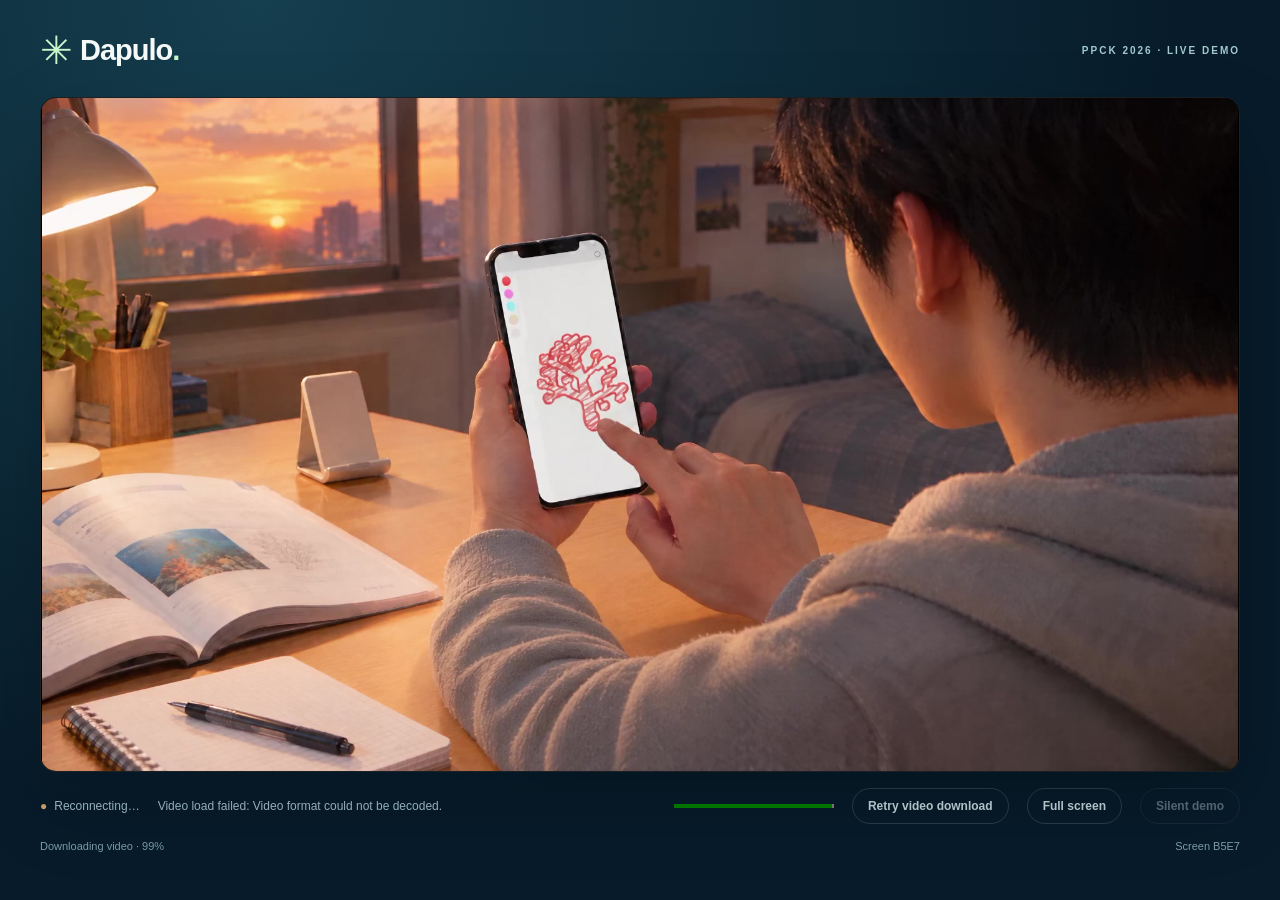
==== index.html @ f704f8f1 "Use a large normal-document browsing view after iPad fullscreen video" ====
<!doctype html>
<html lang="en"><head><meta charset="utf-8"><meta name="viewport" content="width=device-width,initial-scale=1,viewport-fit=cover"><meta name="theme-color" content="#071b2a"><title>Dapulo · Live demo</title><link rel="stylesheet" href="./style.css?v=20261102-ipad7"></head>
<body><main class="audience"><header><a class="brand" href="./" aria-label="Dapulo home"><span class="brand-icon" aria-hidden="true">✳</span>Dapulo<span class="brand-dot">.</span></a><span class="eyebrow">PPCK 2026 · LIVE DEMO</span></header>
<div class="presentation" id="presentation"><button id="leave-expanded" class="leave-expanded" aria-label="Exit large view" hidden>×</button><div class="video-column"><div class="screen" id="screen"><video id="video" poster="./first-frame.jpg" playsinline preload="auto" aria-label="Dapulo product demonstration"></video><button id="replay" class="replay-button" hidden><span aria-hidden="true">↻</span> Watch again</button></div></div>
<aside class="homepage-panel" id="homepage-panel" aria-label="Explore the Dapulo website" hidden><div class="homepage-device"><div class="homepage-toolbar"><span>dapulo.com</span><a href="https://dapulo.com/" target="_blank" rel="noopener noreferrer">Open site ↗</a></div><div class="homepage-scroll"><iframe id="homepage" scrolling="yes" title="Dapulo mobile homepage" referrerpolicy="no-referrer" sandbox="allow-scripts allow-same-origin allow-forms allow-popups allow-popups-to-escape-sandbox" allow="camera 'none'; microphone 'none'; geolocation 'none'"></iframe></div></div><p class="homepage-hint">Scroll to explore Dapulo</p></aside></div>
<footer><span class="connection" id="conn" role="status">Connecting…</span><span id="status" role="status">Loading video…</span><progress id="progress" max="100" value="0" aria-label="Video download"></progress><button class="text-button" id="ready" hidden>Enable playback</button><button class="text-button" id="retry" hidden>Retry video download</button><button class="text-button" id="full">Full screen</button><button class="text-button" id="sound" aria-pressed="false">Sound on</button></footer>
<p class="audience-note"><span id="loading">Loading video…</span><span id="device"></span></p>
<noscript>This live demo requires JavaScript. Please enable it and reload.</noscript></main><script src="./vendor/mqtt.min.js"></script><script type="module" src="./audience.mjs?v=20261102-ipad7"></script></body></html>
---- style.css ----
:root{color-scheme:dark;font-family:Inter,-apple-system,BlinkMacSystemFont,"Segoe UI",sans-serif;background:#071b2a;color:#f5f9f8;font-synthesis:none}*{box-sizing:border-box}body{margin:0;min-height:100svh;background:radial-gradient(ellipse at 20% 0%,#153e4e 0%,#071b2a 65%)}a{color:inherit}button,input{font:inherit}button{border:0;border-radius:50px;background:#c8f5c9;color:#123333;padding:15px 27px;font-weight:650;cursor:pointer;min-height:48px}button:hover{filter:brightness(1.08)}button:disabled{opacity:.4;cursor:wait}button:focus-visible,a:focus-visible,input:focus-visible{outline:3px solid #fff;outline-offset:5px}[hidden]{display:none!important}.audience{width:min(1320px,100%);margin:auto;padding:28px 40px 18px}header{display:flex;align-items:center;justify-content:space-between;gap:20px;margin-bottom:24px}.brand{font-size:29px;font-weight:750;text-decoration:none;letter-spacing:-1px;display:flex;align-items:center;gap:8px}.brand-dot{margin-left:-8px;color:#c8f5c9}.brand-icon{color:#c8f5c9;font-size:39px}.eyebrow{font-size:10px;letter-spacing:2px;font-weight:600;color:#a3c9cb}.screen{margin-inline:auto;position:relative;aspect-ratio:16/9;background:#02090d;overflow:hidden;border-radius:16px;border:1px solid #ffffff18;box-shadow:0 32px 80px #0003}video{display:block;width:100%;height:100%;object-fit:contain;background:#000}h1{font-size:clamp(28px,4.3vw,62px);font-weight:450;letter-spacing:-2px;line-height:1.06;margin:15px 0 20px}progress{height:4px;width:160px;accent-color:#c8f5c9;border:0}.small{font-size:12px;color:#96b7bf;line-height:1.7}footer{display:flex;flex-wrap:wrap;align-items:center;gap:18px;margin-top:16px;font-size:12px;color:#a3c1c9}footer #status{margin-right:auto}.connection:before{content:"●";color:#d1a36d;margin-right:7px}.connection.online:before{color:#c8f5c9}.text-button{background:transparent;border:1px solid #ffffff25;color:#c3d6dc;padding:7px 15px;min-height:36px;font-size:12px}.audience-note{font-size:11px;color:#7d9fa8;margin-top:14px;line-height:1.5}#device{float:right}.secondary{background:#ffffff10;color:#dcebea;border:1px solid #ffffff20}.screen:fullscreen{border:0;border-radius:0;width:100vw;height:100vh;aspect-ratio:auto}.screen:-webkit-full-screen{width:100vw;height:100vh}.admin{width:min(1080px,100%);margin:auto;padding:32px 24px}.admin h1{font-size:32px;letter-spacing:-1px}.admin h2{font-size:19px;font-weight:550;margin:0 0 16px}.panel{background:#102b39;border:1px solid #ffffff14;border-radius:20px;padding:26px;margin-top:20px}.section-head{display:flex;align-items:center;justify-content:space-between;gap:16px}.muted{color:#a8c2c9;font-size:14px;line-height:1.7}.file-label{display:flex;flex-wrap:wrap;align-items:center;gap:20px;font-size:14px}.file-label input{max-width:100%;padding:10px;background:#ffffff08;border-radius:10px}.metrics{display:grid;grid-template-columns:repeat(3,1fr);gap:20px}.metrics strong{font-size:42px;font-weight:450;display:block;color:#c8f5c9}.metrics span{font-size:13px;color:#a8c2c9}.controls{display:flex;flex-wrap:wrap;gap:10px;margin-top:22px}.controls #play{min-width:220px}.table-scroll{overflow:auto}table{border-collapse:collapse;width:100%;white-space:nowrap;font-size:12px;text-align:left}th,td{padding:14px 14px 14px 0;border-bottom:1px solid #ffffff12}th{color:#90b2bc;font-weight:500}td{color:#d4e6e8}.share{display:flex;justify-content:space-between;align-items:center;gap:24px}.share img{background:white;border-radius:8px}.share a{font-size:13px;overflow-wrap:anywhere;color:#c8f5c9}#sent,#key-status{font-size:13px;line-height:1.6}noscript{display:block;color:#ffc4a6}
@media(max-width:700px){.audience{padding:18px 16px}.brand{font-size:24px}header{margin-bottom:16px}.eyebrow{font-size:8px;letter-spacing:1.4px}.screen{aspect-ratio:auto;height:min(70svh,600px);min-height:330px}h1{font-size:36px}footer{gap:10px}.audience-note{font-size:10px}.admin{padding:20px 14px}.panel{padding:20px}.share{align-items:flex-start}.share img{width:100px;height:100px}.metrics{gap:10px}.metrics strong{font-size:34px}.controls button{flex-grow:1}.admin h1{font-size:27px}}
@media(orientation:landscape) and (max-height:700px){.audience{padding:12px 24px}.audience header{margin-bottom:10px}.screen{height:calc(100svh - 124px);min-height:0;aspect-ratio:16/9}.audience-note{margin:7px 0}footer{margin-top:8px}}

.replay-button{position:absolute;left:50%;top:50%;transform:translate(-50%,-50%);display:flex;align-items:center;gap:10px;background:#071b2ae6;color:#fff;border:1px solid #ffffff70;box-shadow:0 8px 30px #0005;backdrop-filter:blur(8px);font-size:17px;padding:16px 28px;white-space:nowrap}.replay-button span{font-size:25px;line-height:1}

.presentation{display:grid;grid-template-columns:minmax(0,1fr) 0px;align-items:center;gap:0;min-width:0}
.video-column{min-width:0}.homepage-panel{min-width:0;overflow:hidden;opacity:0;transition:opacity .3s ease;touch-action:pan-y;color:#b8d1d6}
.presentation.home-open{grid-template-columns:minmax(0,1fr) clamp(300px,34vw,390px);gap:24px}.home-open .homepage-panel{opacity:1;transform:none}
.home-open .screen{width:100%;height:auto;min-height:0;aspect-ratio:16/9}.homepage-device{border:1px solid #ffffff30;border-radius:24px;overflow:hidden;background:white;height:min(72svh,680px);box-shadow:0 24px 64px #0005;display:flex;flex-direction:column;color-scheme:light}.homepage-toolbar{height:42px;flex-shrink:0;display:flex;justify-content:space-between;align-items:center;padding:0 15px;background:#f4f7f5;color:#31514e;font-size:11px;border-bottom:1px solid #dfe8e2}.homepage-toolbar a{text-decoration:none;font-weight:600}.homepage-scroll{flex:1;min-height:0;overflow:auto;overscroll-behavior:contain;-webkit-overflow-scrolling:touch;touch-action:pan-y}#homepage{width:100%;height:100%;min-height:0;border:0;display:block;background:#fff;touch-action:pan-y}.homepage-hint{font-size:11px;text-align:center;color:#a3c1c9;margin:10px 0 0}
.presentation:fullscreen,.presentation:-webkit-full-screen{width:100vw;height:100vh;max-width:none;padding:24px;background:#071b2a}.presentation:fullscreen .video-column,.presentation:-webkit-full-screen .video-column{height:100%;display:flex;align-items:center}.presentation:fullscreen .screen,.presentation:-webkit-full-screen .screen{width:100%;height:100%;aspect-ratio:auto}.presentation:fullscreen .homepage-device,.presentation:-webkit-full-screen .homepage-device{height:calc(100vh - 72px)}
@media(max-width:700px) and (orientation:portrait){.presentation.home-open{grid-template-columns:minmax(0,1fr);gap:20px}.home-open .homepage-panel{width:min(100%,390px);justify-self:center}.home-open .homepage-device{height:min(76svh,700px)}.presentation:fullscreen.home-open{overflow-y:auto;display:block}.presentation:fullscreen.home-open .video-column{height:auto;margin-bottom:20px}.presentation:fullscreen.home-open .screen{height:auto;aspect-ratio:16/9}}
@media(orientation:landscape) and (max-height:550px){.presentation.home-open{grid-template-columns:minmax(0,1fr) 300px;gap:16px}.home-open .homepage-device{height:calc(100svh - 142px);min-height:200px}.homepage-toolbar{height:32px}.homepage-hint{margin-top:6px;font-size:10px}.presentation:fullscreen .homepage-device{height:calc(100vh - 68px)}}
@media(prefers-reduced-motion:reduce){.presentation,.homepage-panel{transition:none}}

.presentation.is-expanded{position:fixed;inset:0;z-index:1000;width:100vw;height:100vh;height:100dvh;max-width:none;padding:52px 20px 20px;background:#071b2a;box-sizing:border-box}.presentation.is-expanded .video-column{height:100%;display:flex;align-items:center}.presentation.is-expanded .screen{width:100%;height:100%;aspect-ratio:auto}.presentation.is-expanded .homepage-device{height:calc(100vh - 100px);height:calc(100dvh - 100px)}.leave-expanded{position:absolute;top:6px;right:12px;min-height:40px;width:40px;height:40px;padding:0;display:grid;place-items:center;background:#ffffff18;color:#fff;border:1px solid #ffffff40;font-size:28px;line-height:1}
@media(max-width:700px) and (orientation:portrait){.presentation.is-expanded.home-open{overflow-y:auto;display:block}.presentation.is-expanded.home-open .video-column{height:auto;margin-bottom:20px}.presentation.is-expanded.home-open .screen{height:auto;aspect-ratio:16/9}.presentation.is-expanded.home-open .homepage-panel{width:100%}}
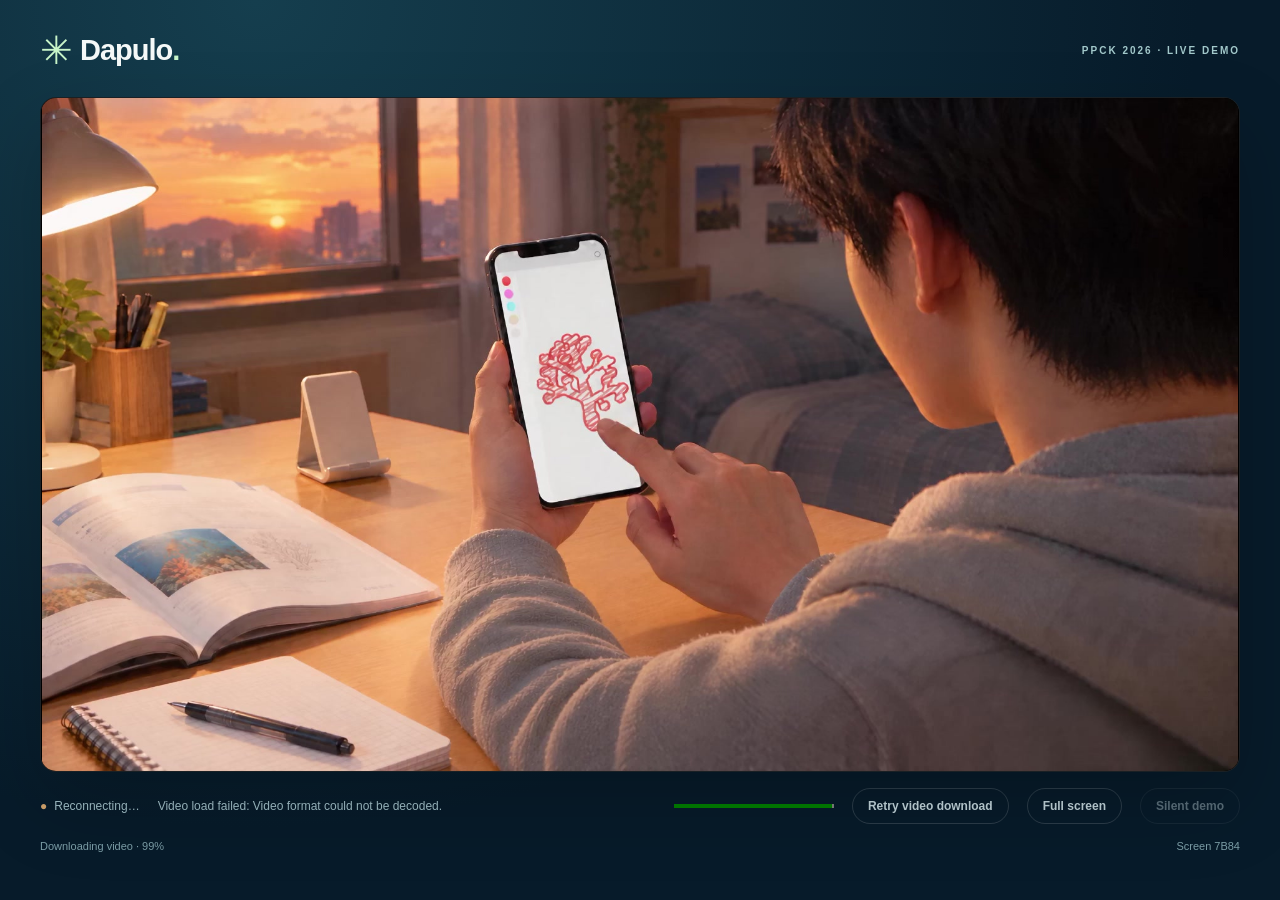
==== commit 947dcba0: "Allow actual Dapulo app in the presentation panel with preserved script security" ====
--- a/index.html
+++ b/index.html
@@ -1,8 +1,8 @@
 <!doctype html>
-<html lang="en"><head><meta charset="utf-8"><meta name="viewport" content="width=device-width,initial-scale=1,viewport-fit=cover"><meta name="theme-color" content="#071b2a"><title>Dapulo · Live demo</title><link rel="stylesheet" href="./style.css?v=20261102-ipad7"></head>
+<html lang="en"><head><meta charset="utf-8"><meta name="viewport" content="width=device-width,initial-scale=1,viewport-fit=cover"><meta name="theme-color" content="#071b2a"><title>Dapulo · Live demo</title><link rel="stylesheet" href="./style.css?v=20261102-app8"></head>
 <body><main class="audience"><header><a class="brand" href="./" aria-label="Dapulo home"><span class="brand-icon" aria-hidden="true">✳</span>Dapulo<span class="brand-dot">.</span></a><span class="eyebrow">PPCK 2026 · LIVE DEMO</span></header>
 <div class="presentation" id="presentation"><button id="leave-expanded" class="leave-expanded" aria-label="Exit large view" hidden>×</button><div class="video-column"><div class="screen" id="screen"><video id="video" poster="./first-frame.jpg" playsinline preload="auto" aria-label="Dapulo product demonstration"></video><button id="replay" class="replay-button" hidden><span aria-hidden="true">↻</span> Watch again</button></div></div>
-<aside class="homepage-panel" id="homepage-panel" aria-label="Explore the Dapulo website" hidden><div class="homepage-device"><div class="homepage-toolbar"><span>dapulo.com</span><a href="https://dapulo.com/" target="_blank" rel="noopener noreferrer">Open site ↗</a></div><div class="homepage-scroll"><iframe id="homepage" scrolling="yes" title="Dapulo mobile homepage" referrerpolicy="no-referrer" sandbox="allow-scripts allow-same-origin allow-forms allow-popups allow-popups-to-escape-sandbox" allow="camera 'none'; microphone 'none'; geolocation 'none'"></iframe></div></div><p class="homepage-hint">Scroll to explore Dapulo</p></aside></div>
+<aside class="homepage-panel" id="homepage-panel" aria-label="Explore the Dapulo website" hidden><div class="homepage-device"><div class="homepage-toolbar"><span>dapulo.com</span><a href="https://dapulo.com/" target="_blank" rel="noopener noreferrer">Open site ↗</a></div><div class="homepage-scroll"><iframe id="homepage" scrolling="yes" title="Dapulo mobile homepage" referrerpolicy="no-referrer" sandbox="allow-scripts allow-same-origin allow-forms allow-popups allow-popups-to-escape-sandbox allow-modals allow-downloads allow-storage-access-by-user-activation" allow="camera https://dapulo.com; microphone https://dapulo.com; geolocation 'none'"></iframe></div></div><p class="homepage-hint">Scroll to explore Dapulo</p></aside></div>
 <footer><span class="connection" id="conn" role="status">Connecting…</span><span id="status" role="status">Loading video…</span><progress id="progress" max="100" value="0" aria-label="Video download"></progress><button class="text-button" id="ready" hidden>Enable playback</button><button class="text-button" id="retry" hidden>Retry video download</button><button class="text-button" id="full">Full screen</button><button class="text-button" id="sound" aria-pressed="false">Sound on</button></footer>
 <p class="audience-note"><span id="loading">Loading video…</span><span id="device"></span></p>
-<noscript>This live demo requires JavaScript. Please enable it and reload.</noscript></main><script src="./vendor/mqtt.min.js"></script><script type="module" src="./audience.mjs?v=20261102-ipad7"></script></body></html>
+<noscript>This live demo requires JavaScript. Please enable it and reload.</noscript></main><script src="./vendor/mqtt.min.js"></script><script type="module" src="./audience.mjs?v=20261102-app8"></script></body></html>
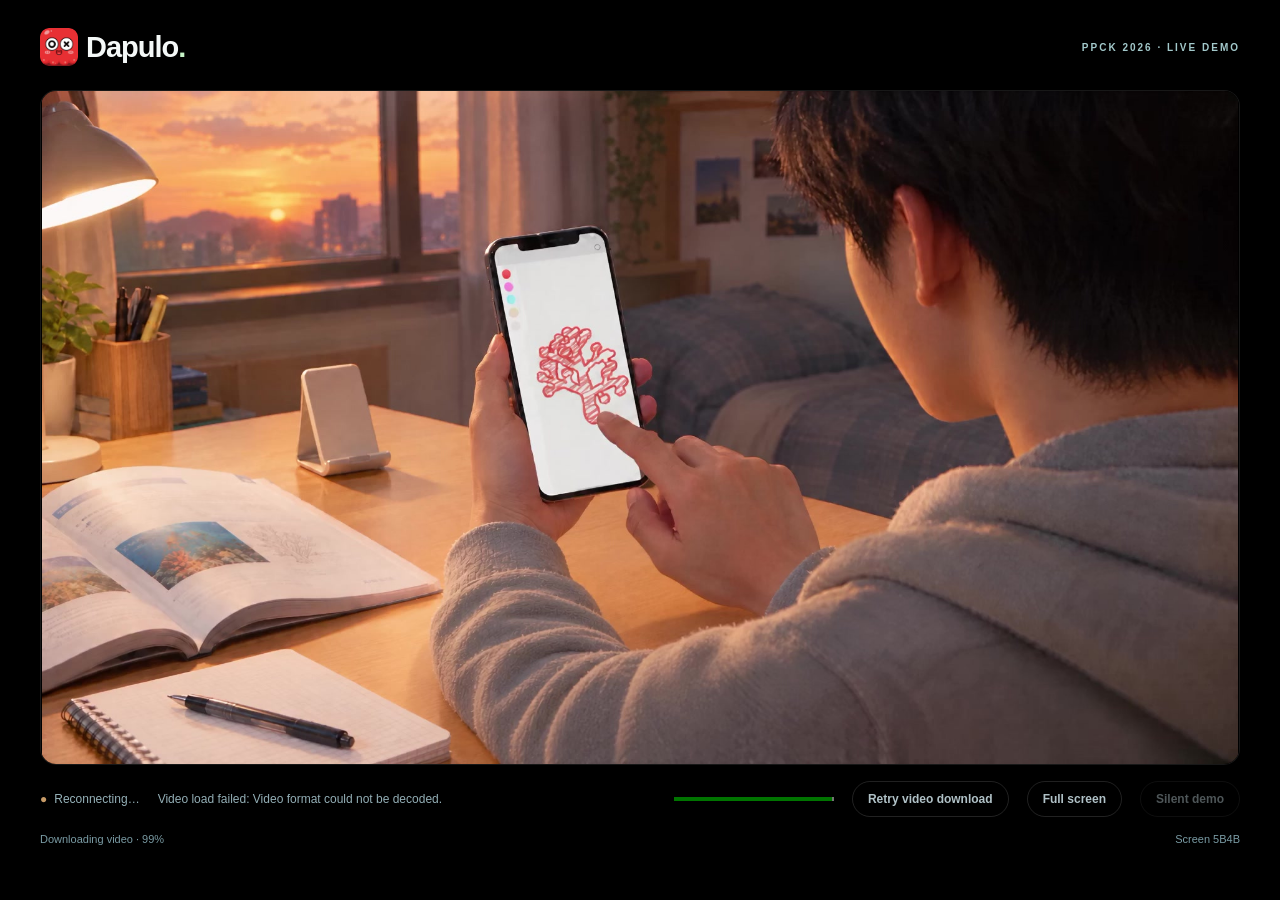
==== commit 924d3d61: "Enable English homepage browsing and present edge-to-edge video on black" ====
--- a/index.html
+++ b/index.html
@@ -1,8 +1,8 @@
 <!doctype html>
-<html lang="en"><head><meta charset="utf-8"><meta name="viewport" content="width=device-width,initial-scale=1,viewport-fit=cover"><meta name="theme-color" content="#071b2a"><title>Dapulo · Live demo</title><link rel="stylesheet" href="./style.css?v=20261102-app8"></head>
-<body><main class="audience"><header><a class="brand" href="./" aria-label="Dapulo home"><span class="brand-icon" aria-hidden="true">✳</span>Dapulo<span class="brand-dot">.</span></a><span class="eyebrow">PPCK 2026 · LIVE DEMO</span></header>
+<html lang="en"><head><meta charset="utf-8"><meta name="viewport" content="width=device-width,initial-scale=1,viewport-fit=cover"><meta name="theme-color" content="#000000"><title>Dapulo · Live demo</title><link rel="stylesheet" href="./style.css?v=20261102-present9"></head>
+<body class="audience-page"><main class="audience"><header><a class="brand" href="./" aria-label="Dapulo home"><img class="brand-icon" src="./app-icon.png" width="38" height="38" alt="" aria-hidden="true">Dapulo<span class="brand-dot">.</span></a><span class="eyebrow">PPCK 2026 · LIVE DEMO</span></header>
 <div class="presentation" id="presentation"><button id="leave-expanded" class="leave-expanded" aria-label="Exit large view" hidden>×</button><div class="video-column"><div class="screen" id="screen"><video id="video" poster="./first-frame.jpg" playsinline preload="auto" aria-label="Dapulo product demonstration"></video><button id="replay" class="replay-button" hidden><span aria-hidden="true">↻</span> Watch again</button></div></div>
 <aside class="homepage-panel" id="homepage-panel" aria-label="Explore the Dapulo website" hidden><div class="homepage-device"><div class="homepage-toolbar"><span>dapulo.com</span><a href="https://dapulo.com/" target="_blank" rel="noopener noreferrer">Open site ↗</a></div><div class="homepage-scroll"><iframe id="homepage" scrolling="yes" title="Dapulo mobile homepage" referrerpolicy="no-referrer" sandbox="allow-scripts allow-same-origin allow-forms allow-popups allow-popups-to-escape-sandbox allow-modals allow-downloads allow-storage-access-by-user-activation" allow="camera https://dapulo.com; microphone https://dapulo.com; geolocation 'none'"></iframe></div></div><p class="homepage-hint">Scroll to explore Dapulo</p></aside></div>
 <footer><span class="connection" id="conn" role="status">Connecting…</span><span id="status" role="status">Loading video…</span><progress id="progress" max="100" value="0" aria-label="Video download"></progress><button class="text-button" id="ready" hidden>Enable playback</button><button class="text-button" id="retry" hidden>Retry video download</button><button class="text-button" id="full">Full screen</button><button class="text-button" id="sound" aria-pressed="false">Sound on</button></footer>
 <p class="audience-note"><span id="loading">Loading video…</span><span id="device"></span></p>
-<noscript>This live demo requires JavaScript. Please enable it and reload.</noscript></main><script src="./vendor/mqtt.min.js"></script><script type="module" src="./audience.mjs?v=20261102-app8"></script></body></html>
+<noscript>This live demo requires JavaScript. Please enable it and reload.</noscript></main><script src="./vendor/mqtt.min.js"></script><script type="module" src="./audience.mjs?v=20261102-present9"></script></body></html>
--- a/style.css
+++ b/style.css
@@ -1,17 +1,19 @@
-:root{color-scheme:dark;font-family:Inter,-apple-system,BlinkMacSystemFont,"Segoe UI",sans-serif;background:#071b2a;color:#f5f9f8;font-synthesis:none}*{box-sizing:border-box}body{margin:0;min-height:100svh;background:radial-gradient(ellipse at 20% 0%,#153e4e 0%,#071b2a 65%)}a{color:inherit}button,input{font:inherit}button{border:0;border-radius:50px;background:#c8f5c9;color:#123333;padding:15px 27px;font-weight:650;cursor:pointer;min-height:48px}button:hover{filter:brightness(1.08)}button:disabled{opacity:.4;cursor:wait}button:focus-visible,a:focus-visible,input:focus-visible{outline:3px solid #fff;outline-offset:5px}[hidden]{display:none!important}.audience{width:min(1320px,100%);margin:auto;padding:28px 40px 18px}header{display:flex;align-items:center;justify-content:space-between;gap:20px;margin-bottom:24px}.brand{font-size:29px;font-weight:750;text-decoration:none;letter-spacing:-1px;display:flex;align-items:center;gap:8px}.brand-dot{margin-left:-8px;color:#c8f5c9}.brand-icon{color:#c8f5c9;font-size:39px}.eyebrow{font-size:10px;letter-spacing:2px;font-weight:600;color:#a3c9cb}.screen{margin-inline:auto;position:relative;aspect-ratio:16/9;background:#02090d;overflow:hidden;border-radius:16px;border:1px solid #ffffff18;box-shadow:0 32px 80px #0003}video{display:block;width:100%;height:100%;object-fit:contain;background:#000}h1{font-size:clamp(28px,4.3vw,62px);font-weight:450;letter-spacing:-2px;line-height:1.06;margin:15px 0 20px}progress{height:4px;width:160px;accent-color:#c8f5c9;border:0}.small{font-size:12px;color:#96b7bf;line-height:1.7}footer{display:flex;flex-wrap:wrap;align-items:center;gap:18px;margin-top:16px;font-size:12px;color:#a3c1c9}footer #status{margin-right:auto}.connection:before{content:"●";color:#d1a36d;margin-right:7px}.connection.online:before{color:#c8f5c9}.text-button{background:transparent;border:1px solid #ffffff25;color:#c3d6dc;padding:7px 15px;min-height:36px;font-size:12px}.audience-note{font-size:11px;color:#7d9fa8;margin-top:14px;line-height:1.5}#device{float:right}.secondary{background:#ffffff10;color:#dcebea;border:1px solid #ffffff20}.screen:fullscreen{border:0;border-radius:0;width:100vw;height:100vh;aspect-ratio:auto}.screen:-webkit-full-screen{width:100vw;height:100vh}.admin{width:min(1080px,100%);margin:auto;padding:32px 24px}.admin h1{font-size:32px;letter-spacing:-1px}.admin h2{font-size:19px;font-weight:550;margin:0 0 16px}.panel{background:#102b39;border:1px solid #ffffff14;border-radius:20px;padding:26px;margin-top:20px}.section-head{display:flex;align-items:center;justify-content:space-between;gap:16px}.muted{color:#a8c2c9;font-size:14px;line-height:1.7}.file-label{display:flex;flex-wrap:wrap;align-items:center;gap:20px;font-size:14px}.file-label input{max-width:100%;padding:10px;background:#ffffff08;border-radius:10px}.metrics{display:grid;grid-template-columns:repeat(3,1fr);gap:20px}.metrics strong{font-size:42px;font-weight:450;display:block;color:#c8f5c9}.metrics span{font-size:13px;color:#a8c2c9}.controls{display:flex;flex-wrap:wrap;gap:10px;margin-top:22px}.controls #play{min-width:220px}.table-scroll{overflow:auto}table{border-collapse:collapse;width:100%;white-space:nowrap;font-size:12px;text-align:left}th,td{padding:14px 14px 14px 0;border-bottom:1px solid #ffffff12}th{color:#90b2bc;font-weight:500}td{color:#d4e6e8}.share{display:flex;justify-content:space-between;align-items:center;gap:24px}.share img{background:white;border-radius:8px}.share a{font-size:13px;overflow-wrap:anywhere;color:#c8f5c9}#sent,#key-status{font-size:13px;line-height:1.6}noscript{display:block;color:#ffc4a6}
+:root{color-scheme:dark;font-family:Inter,-apple-system,BlinkMacSystemFont,"Segoe UI",sans-serif;background:#000;color:#f5f9f8;font-synthesis:none}*{box-sizing:border-box}body{margin:0;min-height:100svh;background:radial-gradient(ellipse at 20% 0%,#153e4e 0%,#071b2a 65%)}body.audience-page{background:#000}a{color:inherit}button,input{font:inherit}button{border:0;border-radius:50px;background:#c8f5c9;color:#123333;padding:15px 27px;font-weight:650;cursor:pointer;min-height:48px}button:hover{filter:brightness(1.08)}button:disabled{opacity:.4;cursor:wait}button:focus-visible,a:focus-visible,input:focus-visible{outline:3px solid #fff;outline-offset:5px}[hidden]{display:none!important}.audience{width:min(1320px,100%);margin:auto;padding:28px 40px 18px}header{display:flex;align-items:center;justify-content:space-between;gap:20px;margin-bottom:24px}.brand{font-size:29px;font-weight:750;text-decoration:none;letter-spacing:-1px;display:flex;align-items:center;gap:8px}.brand-dot{margin-left:-8px;color:#c8f5c9}.brand-icon{display:block;width:38px;height:38px;flex:none;object-fit:contain;border-radius:9px}.eyebrow{font-size:10px;letter-spacing:2px;font-weight:600;color:#a3c9cb}.screen{margin-inline:auto;position:relative;aspect-ratio:16/9;background:#000;overflow:hidden;border-radius:16px;border:1px solid #ffffff18;box-shadow:0 32px 80px #0003}video{display:block;width:100%;height:100%;object-fit:contain;background:#000}h1{font-size:clamp(28px,4.3vw,62px);font-weight:450;letter-spacing:-2px;line-height:1.06;margin:15px 0 20px}progress{height:4px;width:160px;accent-color:#c8f5c9;border:0}.small{font-size:12px;color:#96b7bf;line-height:1.7}footer{display:flex;flex-wrap:wrap;align-items:center;gap:18px;margin-top:16px;font-size:12px;color:#a3c1c9}footer #status{margin-right:auto}.connection:before{content:"●";color:#d1a36d;margin-right:7px}.connection.online:before{color:#c8f5c9}.text-button{background:transparent;border:1px solid #ffffff25;color:#c3d6dc;padding:7px 15px;min-height:36px;font-size:12px}.audience-note{font-size:11px;color:#7d9fa8;margin-top:14px;line-height:1.5}#device{float:right}.secondary{background:#ffffff10;color:#dcebea;border:1px solid #ffffff20}.screen:fullscreen{border:0;border-radius:0;width:100vw;height:100vh;aspect-ratio:auto}.screen:-webkit-full-screen{width:100vw;height:100vh}.admin{width:min(1080px,100%);margin:auto;padding:32px 24px}.admin h1{font-size:32px;letter-spacing:-1px}.admin h2{font-size:19px;font-weight:550;margin:0 0 16px}.panel{background:#102b39;border:1px solid #ffffff14;border-radius:20px;padding:26px;margin-top:20px}.section-head{display:flex;align-items:center;justify-content:space-between;gap:16px}.muted{color:#a8c2c9;font-size:14px;line-height:1.7}.file-label{display:flex;flex-wrap:wrap;align-items:center;gap:20px;font-size:14px}.file-label input{max-width:100%;padding:10px;background:#ffffff08;border-radius:10px}.metrics{display:grid;grid-template-columns:repeat(3,1fr);gap:20px}.metrics strong{font-size:42px;font-weight:450;display:block;color:#c8f5c9}.metrics span{font-size:13px;color:#a8c2c9}.controls{display:flex;flex-wrap:wrap;gap:10px;margin-top:22px}.controls #play{min-width:220px}.table-scroll{overflow:auto}table{border-collapse:collapse;width:100%;white-space:nowrap;font-size:12px;text-align:left}th,td{padding:14px 14px 14px 0;border-bottom:1px solid #ffffff12}th{color:#90b2bc;font-weight:500}td{color:#d4e6e8}.share{display:flex;justify-content:space-between;align-items:center;gap:24px}.share img{background:white;border-radius:8px}.share a{font-size:13px;overflow-wrap:anywhere;color:#c8f5c9}#sent,#key-status{font-size:13px;line-height:1.6}noscript{display:block;color:#ffc4a6}
 @media(max-width:700px){.audience{padding:18px 16px}.brand{font-size:24px}header{margin-bottom:16px}.eyebrow{font-size:8px;letter-spacing:1.4px}.screen{aspect-ratio:auto;height:min(70svh,600px);min-height:330px}h1{font-size:36px}footer{gap:10px}.audience-note{font-size:10px}.admin{padding:20px 14px}.panel{padding:20px}.share{align-items:flex-start}.share img{width:100px;height:100px}.metrics{gap:10px}.metrics strong{font-size:34px}.controls button{flex-grow:1}.admin h1{font-size:27px}}
 @media(orientation:landscape) and (max-height:700px){.audience{padding:12px 24px}.audience header{margin-bottom:10px}.screen{height:calc(100svh - 124px);min-height:0;aspect-ratio:16/9}.audience-note{margin:7px 0}footer{margin-top:8px}}
 
-.replay-button{position:absolute;left:50%;top:50%;transform:translate(-50%,-50%);display:flex;align-items:center;gap:10px;background:#071b2ae6;color:#fff;border:1px solid #ffffff70;box-shadow:0 8px 30px #0005;backdrop-filter:blur(8px);font-size:17px;padding:16px 28px;white-space:nowrap}.replay-button span{font-size:25px;line-height:1}
+.replay-button{position:absolute;left:50%;top:50%;transform:translate(-50%,-50%);display:flex;align-items:center;gap:10px;background:#000000e6;color:#fff;border:1px solid #ffffff70;box-shadow:0 8px 30px #0005;backdrop-filter:blur(8px);font-size:17px;padding:16px 28px;white-space:nowrap}.replay-button span{font-size:25px;line-height:1}
 
 .presentation{display:grid;grid-template-columns:minmax(0,1fr) 0px;align-items:center;gap:0;min-width:0}
 .video-column{min-width:0}.homepage-panel{min-width:0;overflow:hidden;opacity:0;transition:opacity .3s ease;touch-action:pan-y;color:#b8d1d6}
 .presentation.home-open{grid-template-columns:minmax(0,1fr) clamp(300px,34vw,390px);gap:24px}.home-open .homepage-panel{opacity:1;transform:none}
 .home-open .screen{width:100%;height:auto;min-height:0;aspect-ratio:16/9}.homepage-device{border:1px solid #ffffff30;border-radius:24px;overflow:hidden;background:white;height:min(72svh,680px);box-shadow:0 24px 64px #0005;display:flex;flex-direction:column;color-scheme:light}.homepage-toolbar{height:42px;flex-shrink:0;display:flex;justify-content:space-between;align-items:center;padding:0 15px;background:#f4f7f5;color:#31514e;font-size:11px;border-bottom:1px solid #dfe8e2}.homepage-toolbar a{text-decoration:none;font-weight:600}.homepage-scroll{flex:1;min-height:0;overflow:auto;overscroll-behavior:contain;-webkit-overflow-scrolling:touch;touch-action:pan-y}#homepage{width:100%;height:100%;min-height:0;border:0;display:block;background:#fff;touch-action:pan-y}.homepage-hint{font-size:11px;text-align:center;color:#a3c1c9;margin:10px 0 0}
-.presentation:fullscreen,.presentation:-webkit-full-screen{width:100vw;height:100vh;max-width:none;padding:24px;background:#071b2a}.presentation:fullscreen .video-column,.presentation:-webkit-full-screen .video-column{height:100%;display:flex;align-items:center}.presentation:fullscreen .screen,.presentation:-webkit-full-screen .screen{width:100%;height:100%;aspect-ratio:auto}.presentation:fullscreen .homepage-device,.presentation:-webkit-full-screen .homepage-device{height:calc(100vh - 72px)}
+.presentation:fullscreen,.presentation:-webkit-full-screen{width:100vw;height:100vh;max-width:none;padding:24px;background:#000}.presentation:fullscreen .video-column,.presentation:-webkit-full-screen .video-column{height:100%;display:flex;align-items:center}.presentation:fullscreen .screen,.presentation:-webkit-full-screen .screen{width:100%;height:100%;aspect-ratio:auto}.presentation:fullscreen .homepage-device,.presentation:-webkit-full-screen .homepage-device{height:calc(100vh - 72px)}
 @media(max-width:700px) and (orientation:portrait){.presentation.home-open{grid-template-columns:minmax(0,1fr);gap:20px}.home-open .homepage-panel{width:min(100%,390px);justify-self:center}.home-open .homepage-device{height:min(76svh,700px)}.presentation:fullscreen.home-open{overflow-y:auto;display:block}.presentation:fullscreen.home-open .video-column{height:auto;margin-bottom:20px}.presentation:fullscreen.home-open .screen{height:auto;aspect-ratio:16/9}}
 @media(orientation:landscape) and (max-height:550px){.presentation.home-open{grid-template-columns:minmax(0,1fr) 300px;gap:16px}.home-open .homepage-device{height:calc(100svh - 142px);min-height:200px}.homepage-toolbar{height:32px}.homepage-hint{margin-top:6px;font-size:10px}.presentation:fullscreen .homepage-device{height:calc(100vh - 68px)}}
 @media(prefers-reduced-motion:reduce){.presentation,.homepage-panel{transition:none}}
 
-.presentation.is-expanded{position:fixed;inset:0;z-index:1000;width:100vw;height:100vh;height:100dvh;max-width:none;padding:52px 20px 20px;background:#071b2a;box-sizing:border-box}.presentation.is-expanded .video-column{height:100%;display:flex;align-items:center}.presentation.is-expanded .screen{width:100%;height:100%;aspect-ratio:auto}.presentation.is-expanded .homepage-device{height:calc(100vh - 100px);height:calc(100dvh - 100px)}.leave-expanded{position:absolute;top:6px;right:12px;min-height:40px;width:40px;height:40px;padding:0;display:grid;place-items:center;background:#ffffff18;color:#fff;border:1px solid #ffffff40;font-size:28px;line-height:1}
+.presentation.is-expanded{position:fixed;inset:0;z-index:1000;width:100vw;height:100vh;height:100dvh;max-width:none;padding:52px 20px 20px;background:#000;box-sizing:border-box}.presentation.is-expanded .video-column{height:100%;display:flex;align-items:center}.presentation.is-expanded .screen{width:100%;height:100%;aspect-ratio:auto}.presentation.is-expanded .homepage-device{height:calc(100vh - 100px);height:calc(100dvh - 100px)}.leave-expanded{position:absolute;top:6px;right:12px;min-height:40px;width:40px;height:40px;padding:0;display:grid;place-items:center;background:#ffffff18;color:#fff;border:1px solid #ffffff40;font-size:28px;line-height:1}
 @media(max-width:700px) and (orientation:portrait){.presentation.is-expanded.home-open{overflow-y:auto;display:block}.presentation.is-expanded.home-open .video-column{height:auto;margin-bottom:20px}.presentation.is-expanded.home-open .screen{height:auto;aspect-ratio:16/9}.presentation.is-expanded.home-open .homepage-panel{width:100%}}
+
+.presentation:fullscreen:not(.home-open),.presentation:-webkit-full-screen:not(.home-open){padding:0}.presentation:fullscreen:not(.home-open) .screen,.presentation:-webkit-full-screen:not(.home-open) .screen{border:0;border-radius:0;box-shadow:none}
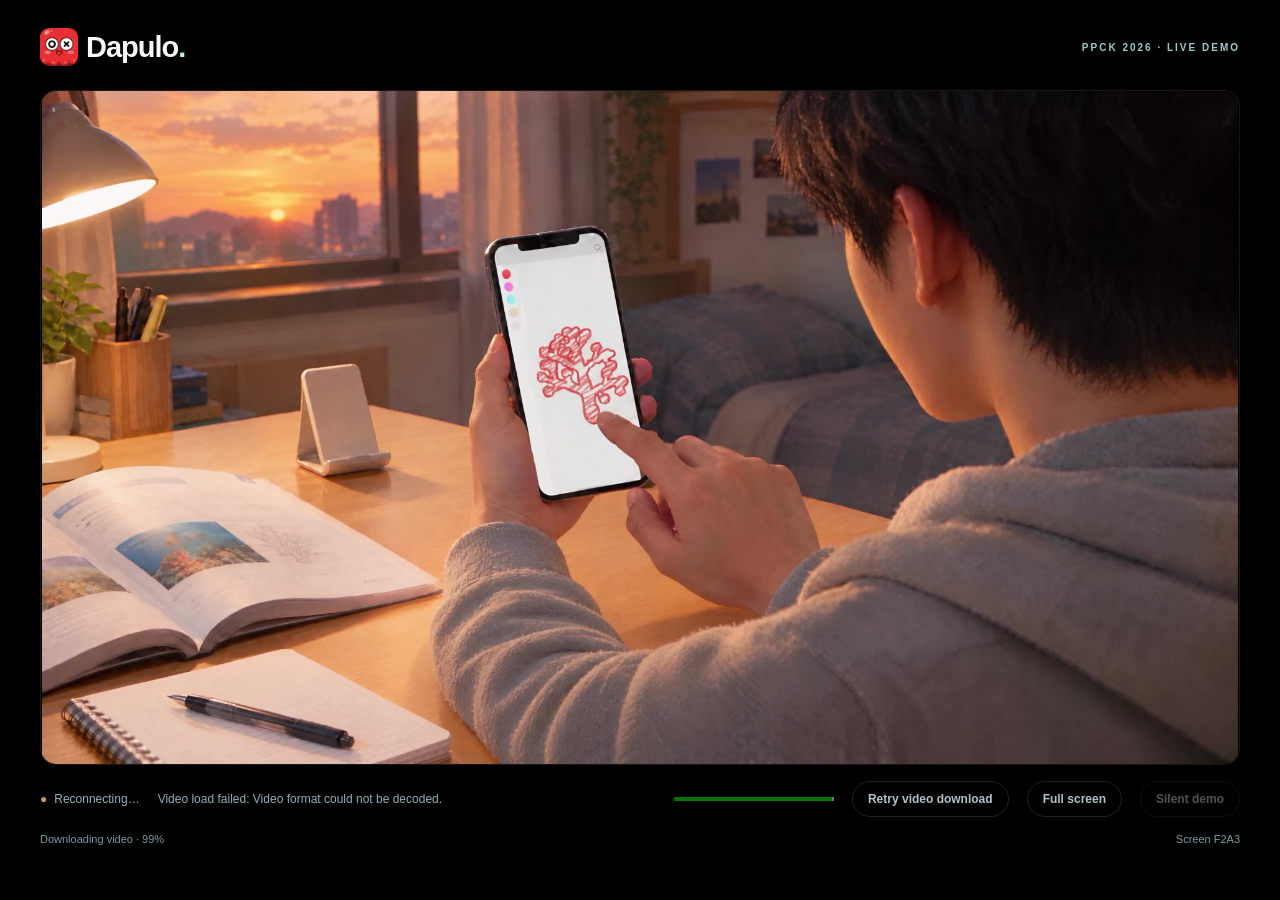
==== commit 1b21af22: "Show the English homepage by default after the presentation video" ====
--- a/index.html
+++ b/index.html
@@ -1,8 +1,8 @@
 <!doctype html>
-<html lang="en"><head><meta charset="utf-8"><meta name="viewport" content="width=device-width,initial-scale=1,viewport-fit=cover"><meta name="theme-color" content="#000000"><title>Dapulo · Live demo</title><link rel="stylesheet" href="./style.css?v=20261102-present9"></head>
+<html lang="en"><head><meta charset="utf-8"><meta name="viewport" content="width=device-width,initial-scale=1,viewport-fit=cover"><meta name="theme-color" content="#000000"><title>Dapulo · Live demo</title><link rel="stylesheet" href="./style.css?v=20261102-en10"></head>
 <body class="audience-page"><main class="audience"><header><a class="brand" href="./" aria-label="Dapulo home"><img class="brand-icon" src="./app-icon.png" width="38" height="38" alt="" aria-hidden="true">Dapulo<span class="brand-dot">.</span></a><span class="eyebrow">PPCK 2026 · LIVE DEMO</span></header>
 <div class="presentation" id="presentation"><button id="leave-expanded" class="leave-expanded" aria-label="Exit large view" hidden>×</button><div class="video-column"><div class="screen" id="screen"><video id="video" poster="./first-frame.jpg" playsinline preload="auto" aria-label="Dapulo product demonstration"></video><button id="replay" class="replay-button" hidden><span aria-hidden="true">↻</span> Watch again</button></div></div>
-<aside class="homepage-panel" id="homepage-panel" aria-label="Explore the Dapulo website" hidden><div class="homepage-device"><div class="homepage-toolbar"><span>dapulo.com</span><a href="https://dapulo.com/" target="_blank" rel="noopener noreferrer">Open site ↗</a></div><div class="homepage-scroll"><iframe id="homepage" scrolling="yes" title="Dapulo mobile homepage" referrerpolicy="no-referrer" sandbox="allow-scripts allow-same-origin allow-forms allow-popups allow-popups-to-escape-sandbox allow-modals allow-downloads allow-storage-access-by-user-activation" allow="camera https://dapulo.com; microphone https://dapulo.com; geolocation 'none'"></iframe></div></div><p class="homepage-hint">Scroll to explore Dapulo</p></aside></div>
+<aside class="homepage-panel" id="homepage-panel" aria-label="Explore the Dapulo website" hidden><div class="homepage-device"><div class="homepage-toolbar"><span>dapulo.com</span><a href="https://dapulo.com/en" target="_blank" rel="noopener noreferrer">Open site ↗</a></div><div class="homepage-scroll"><iframe id="homepage" scrolling="yes" title="Dapulo mobile homepage" referrerpolicy="no-referrer" sandbox="allow-scripts allow-same-origin allow-forms allow-popups allow-popups-to-escape-sandbox allow-modals allow-downloads allow-storage-access-by-user-activation" allow="camera https://dapulo.com; microphone https://dapulo.com; geolocation 'none'"></iframe></div></div><p class="homepage-hint">Scroll to explore Dapulo</p></aside></div>
 <footer><span class="connection" id="conn" role="status">Connecting…</span><span id="status" role="status">Loading video…</span><progress id="progress" max="100" value="0" aria-label="Video download"></progress><button class="text-button" id="ready" hidden>Enable playback</button><button class="text-button" id="retry" hidden>Retry video download</button><button class="text-button" id="full">Full screen</button><button class="text-button" id="sound" aria-pressed="false">Sound on</button></footer>
 <p class="audience-note"><span id="loading">Loading video…</span><span id="device"></span></p>
-<noscript>This live demo requires JavaScript. Please enable it and reload.</noscript></main><script src="./vendor/mqtt.min.js"></script><script type="module" src="./audience.mjs?v=20261102-present9"></script></body></html>
+<noscript>This live demo requires JavaScript. Please enable it and reload.</noscript></main><script src="./vendor/mqtt.min.js"></script><script type="module" src="./audience.mjs?v=20261102-en10"></script></body></html>
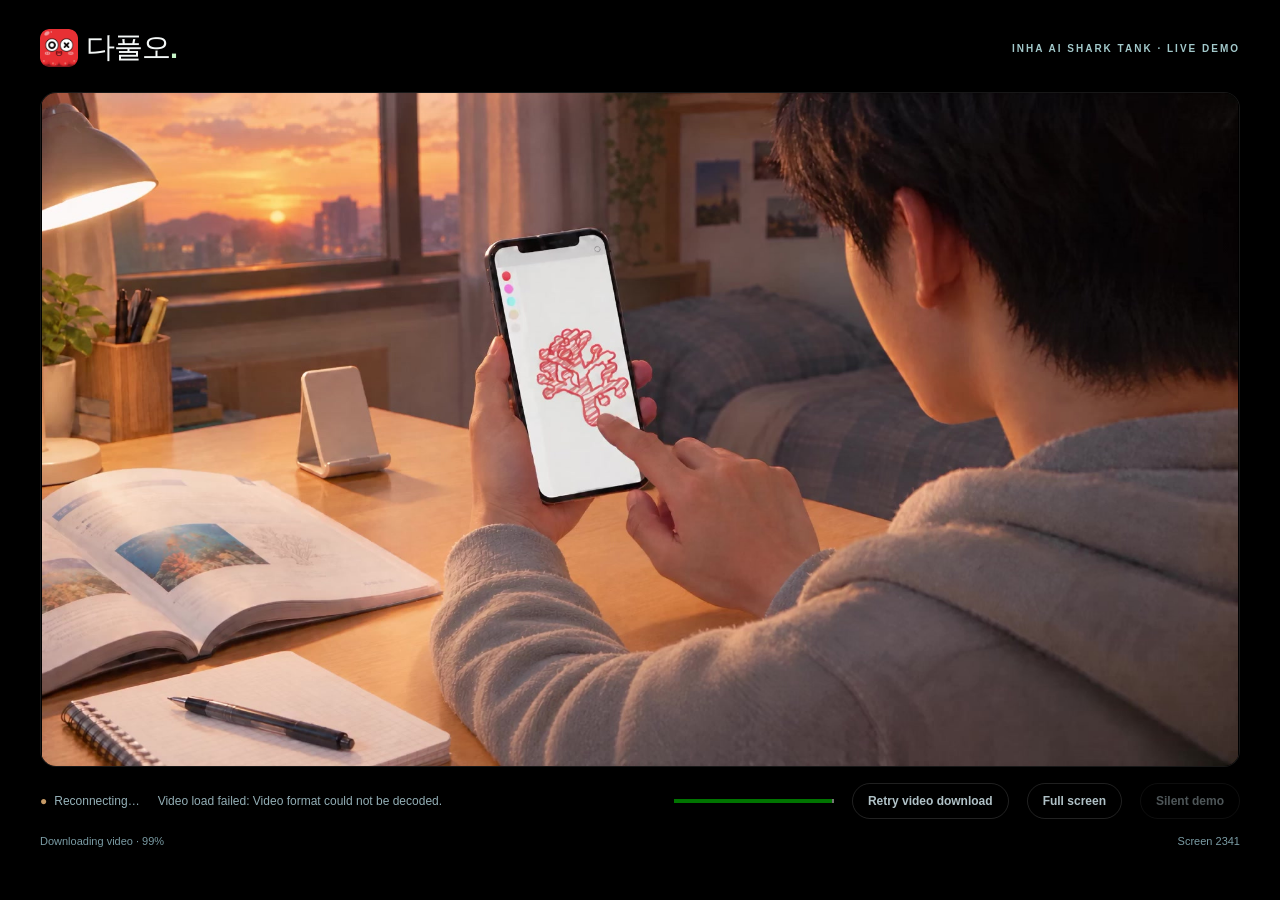
==== commit eb44d41f: "Update presentation labels to INHA AI SHARK TANK and 다풀오" ====
--- a/index.html
+++ b/index.html
@@ -1,8 +1,8 @@
 <!doctype html>
-<html lang="en"><head><meta charset="utf-8"><meta name="viewport" content="width=device-width,initial-scale=1,viewport-fit=cover"><meta name="theme-color" content="#000000"><title>Dapulo · Live demo</title><link rel="stylesheet" href="./style.css?v=20261102-en10"></head>
-<body class="audience-page"><main class="audience"><header><a class="brand" href="./" aria-label="Dapulo home"><img class="brand-icon" src="./app-icon.png" width="38" height="38" alt="" aria-hidden="true">Dapulo<span class="brand-dot">.</span></a><span class="eyebrow">PPCK 2026 · LIVE DEMO</span></header>
-<div class="presentation" id="presentation"><button id="leave-expanded" class="leave-expanded" aria-label="Exit large view" hidden>×</button><div class="video-column"><div class="screen" id="screen"><video id="video" poster="./first-frame.jpg" playsinline preload="auto" aria-label="Dapulo product demonstration"></video><button id="replay" class="replay-button" hidden><span aria-hidden="true">↻</span> Watch again</button></div></div>
-<aside class="homepage-panel" id="homepage-panel" aria-label="Explore the Dapulo website" hidden><div class="homepage-device"><div class="homepage-toolbar"><span>dapulo.com</span><a href="https://dapulo.com/en" target="_blank" rel="noopener noreferrer">Open site ↗</a></div><div class="homepage-scroll"><iframe id="homepage" scrolling="yes" title="Dapulo mobile homepage" referrerpolicy="no-referrer" sandbox="allow-scripts allow-same-origin allow-forms allow-popups allow-popups-to-escape-sandbox allow-modals allow-downloads allow-storage-access-by-user-activation" allow="camera https://dapulo.com; microphone https://dapulo.com; geolocation 'none'"></iframe></div></div><p class="homepage-hint">Scroll to explore Dapulo</p></aside></div>
+<html lang="en"><head><meta charset="utf-8"><meta name="viewport" content="width=device-width,initial-scale=1,viewport-fit=cover"><meta name="theme-color" content="#000000"><title>다풀오 · Live demo</title><link rel="stylesheet" href="./style.css?v=20261102-en10"></head>
+<body class="audience-page"><main class="audience"><header><a class="brand" href="./" aria-label="다풀오 홈"><img class="brand-icon" src="./app-icon.png" width="38" height="38" alt="" aria-hidden="true">다풀오<span class="brand-dot">.</span></a><span class="eyebrow">INHA AI SHARK TANK · LIVE DEMO</span></header>
+<div class="presentation" id="presentation"><button id="leave-expanded" class="leave-expanded" aria-label="Exit large view" hidden>×</button><div class="video-column"><div class="screen" id="screen"><video id="video" poster="./first-frame.jpg" playsinline preload="auto" aria-label="다풀오 소개 영상"></video><button id="replay" class="replay-button" hidden><span aria-hidden="true">↻</span> Watch again</button></div></div>
+<aside class="homepage-panel" id="homepage-panel" aria-label="다풀오 사이트 둘러보기" hidden><div class="homepage-device"><div class="homepage-toolbar"><span>dapulo.com</span><a href="https://dapulo.com/en" target="_blank" rel="noopener noreferrer">Open site ↗</a></div><div class="homepage-scroll"><iframe id="homepage" scrolling="yes" title="다풀오 모바일 홈페이지" referrerpolicy="no-referrer" sandbox="allow-scripts allow-same-origin allow-forms allow-popups allow-popups-to-escape-sandbox allow-modals allow-downloads allow-storage-access-by-user-activation" allow="camera https://dapulo.com; microphone https://dapulo.com; geolocation 'none'"></iframe></div></div><p class="homepage-hint">Scroll to explore 다풀오</p></aside></div>
 <footer><span class="connection" id="conn" role="status">Connecting…</span><span id="status" role="status">Loading video…</span><progress id="progress" max="100" value="0" aria-label="Video download"></progress><button class="text-button" id="ready" hidden>Enable playback</button><button class="text-button" id="retry" hidden>Retry video download</button><button class="text-button" id="full">Full screen</button><button class="text-button" id="sound" aria-pressed="false">Sound on</button></footer>
 <p class="audience-note"><span id="loading">Loading video…</span><span id="device"></span></p>
 <noscript>This live demo requires JavaScript. Please enable it and reload.</noscript></main><script src="./vendor/mqtt.min.js"></script><script type="module" src="./audience.mjs?v=20261102-en10"></script></body></html>
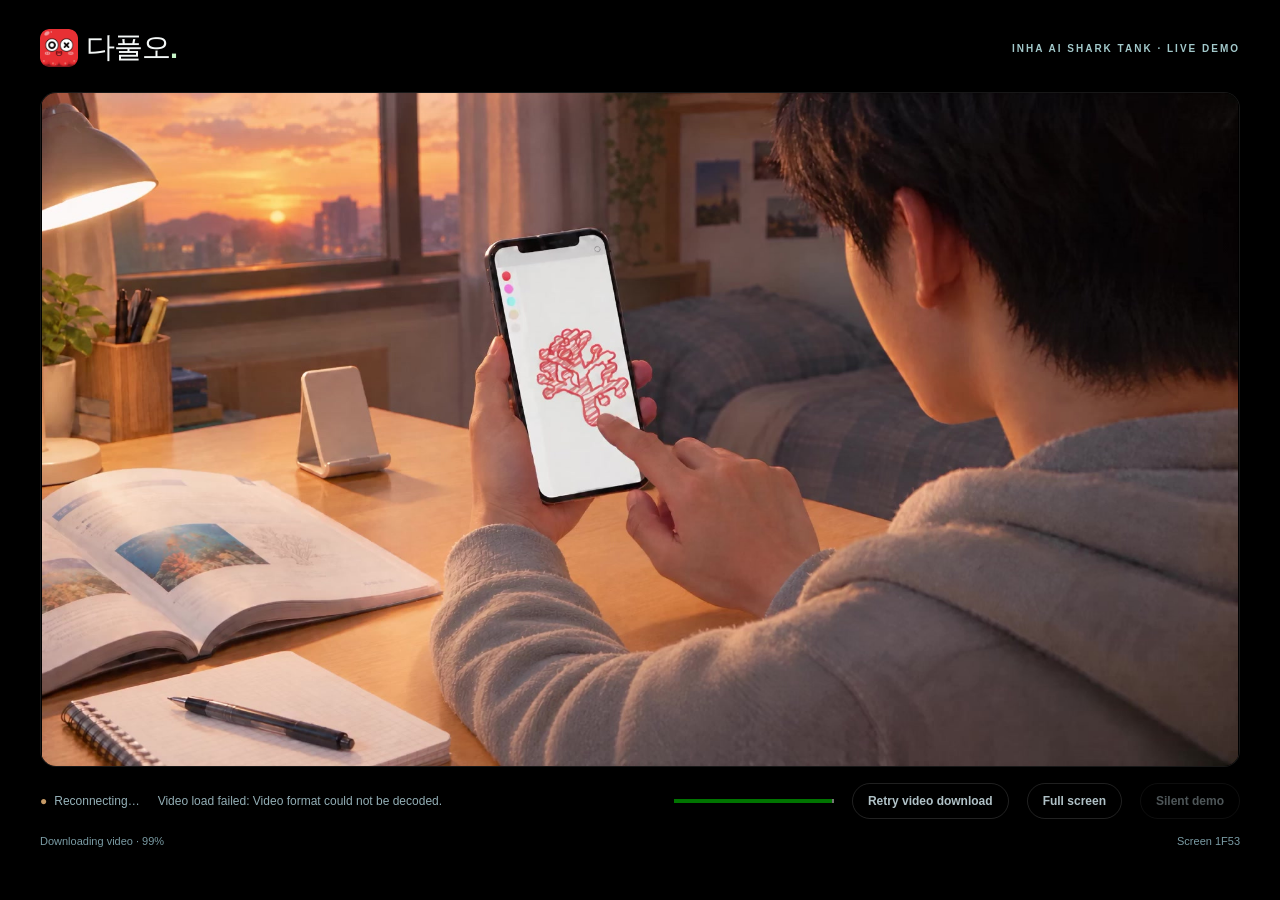
==== commit d0681ecc: "Default the presentation's homepage panel to Korean" ====
--- a/index.html
+++ b/index.html
@@ -2,7 +2,7 @@
 <html lang="en"><head><meta charset="utf-8"><meta name="viewport" content="width=device-width,initial-scale=1,viewport-fit=cover"><meta name="theme-color" content="#000000"><title>다풀오 · Live demo</title><link rel="stylesheet" href="./style.css?v=20261102-en10"></head>
 <body class="audience-page"><main class="audience"><header><a class="brand" href="./" aria-label="다풀오 홈"><img class="brand-icon" src="./app-icon.png" width="38" height="38" alt="" aria-hidden="true">다풀오<span class="brand-dot">.</span></a><span class="eyebrow">INHA AI SHARK TANK · LIVE DEMO</span></header>
 <div class="presentation" id="presentation"><button id="leave-expanded" class="leave-expanded" aria-label="Exit large view" hidden>×</button><div class="video-column"><div class="screen" id="screen"><video id="video" poster="./first-frame.jpg" playsinline preload="auto" aria-label="다풀오 소개 영상"></video><button id="replay" class="replay-button" hidden><span aria-hidden="true">↻</span> Watch again</button></div></div>
-<aside class="homepage-panel" id="homepage-panel" aria-label="다풀오 사이트 둘러보기" hidden><div class="homepage-device"><div class="homepage-toolbar"><span>dapulo.com</span><a href="https://dapulo.com/en" target="_blank" rel="noopener noreferrer">Open site ↗</a></div><div class="homepage-scroll"><iframe id="homepage" scrolling="yes" title="다풀오 모바일 홈페이지" referrerpolicy="no-referrer" sandbox="allow-scripts allow-same-origin allow-forms allow-popups allow-popups-to-escape-sandbox allow-modals allow-downloads allow-storage-access-by-user-activation" allow="camera https://dapulo.com; microphone https://dapulo.com; geolocation 'none'"></iframe></div></div><p class="homepage-hint">Scroll to explore 다풀오</p></aside></div>
+<aside class="homepage-panel" id="homepage-panel" aria-label="다풀오 사이트 둘러보기" hidden><div class="homepage-device"><div class="homepage-toolbar"><span>dapulo.com</span><a href="https://dapulo.com/" target="_blank" rel="noopener noreferrer">Open site ↗</a></div><div class="homepage-scroll"><iframe id="homepage" scrolling="yes" title="다풀오 모바일 홈페이지" referrerpolicy="no-referrer" sandbox="allow-scripts allow-same-origin allow-forms allow-popups allow-popups-to-escape-sandbox allow-modals allow-downloads allow-storage-access-by-user-activation" allow="camera https://dapulo.com; microphone https://dapulo.com; geolocation 'none'"></iframe></div></div><p class="homepage-hint">Scroll to explore 다풀오</p></aside></div>
 <footer><span class="connection" id="conn" role="status">Connecting…</span><span id="status" role="status">Loading video…</span><progress id="progress" max="100" value="0" aria-label="Video download"></progress><button class="text-button" id="ready" hidden>Enable playback</button><button class="text-button" id="retry" hidden>Retry video download</button><button class="text-button" id="full">Full screen</button><button class="text-button" id="sound" aria-pressed="false">Sound on</button></footer>
 <p class="audience-note"><span id="loading">Loading video…</span><span id="device"></span></p>
 <noscript>This live demo requires JavaScript. Please enable it and reload.</noscript></main><script src="./vendor/mqtt.min.js"></script><script type="module" src="./audience.mjs?v=20261102-en10"></script></body></html>
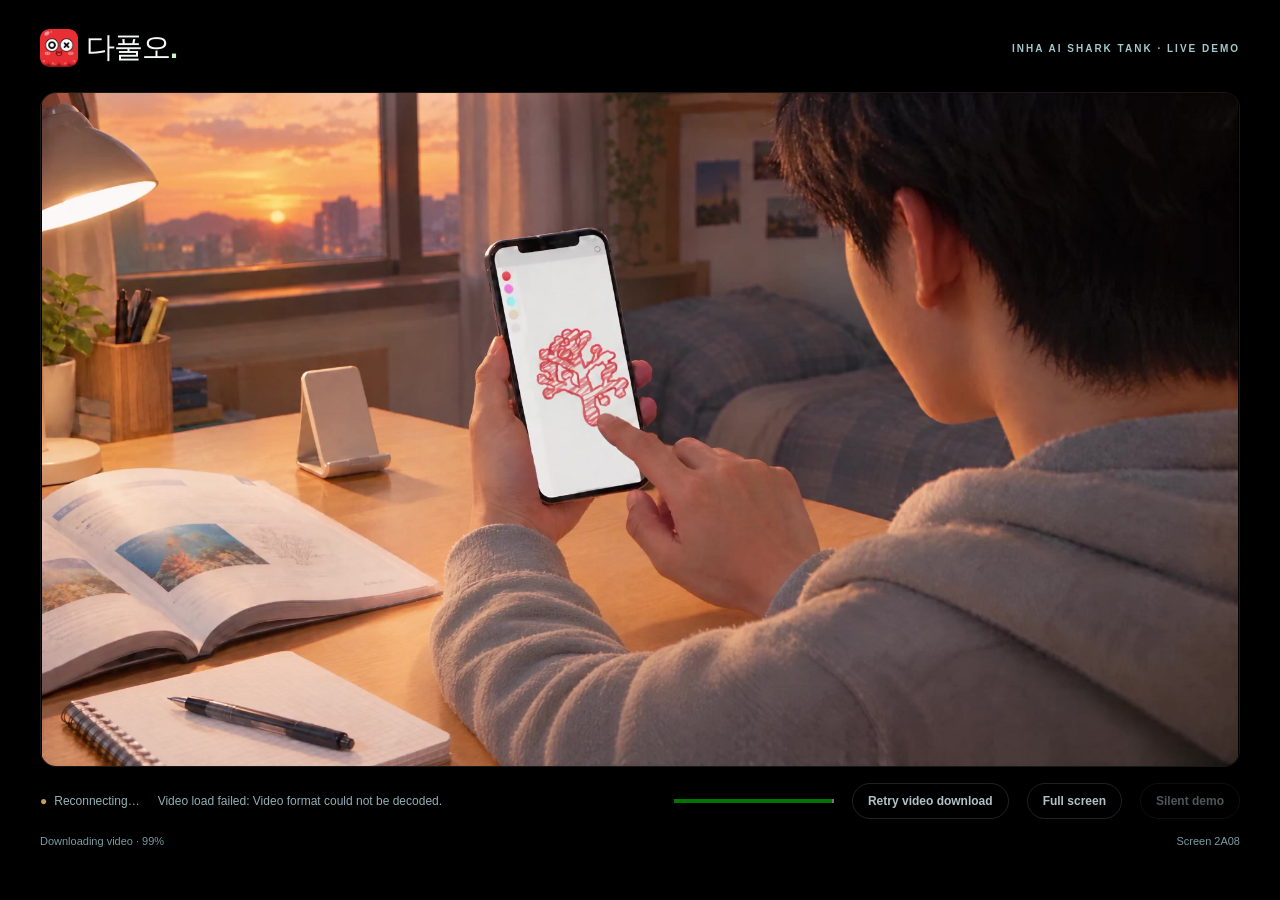
==== commit fa20bca0: "fix(presentation): try supported document fullscreen on iPad" ====
--- a/index.html
+++ b/index.html
@@ -5,4 +5,4 @@
 <aside class="homepage-panel" id="homepage-panel" aria-label="다풀오 사이트 둘러보기" hidden><div class="homepage-device"><div class="homepage-toolbar"><span>dapulo.com</span><a href="https://dapulo.com/" target="_blank" rel="noopener noreferrer">Open site ↗</a></div><div class="homepage-scroll"><iframe id="homepage" scrolling="yes" title="다풀오 모바일 홈페이지" referrerpolicy="no-referrer" sandbox="allow-scripts allow-same-origin allow-forms allow-popups allow-popups-to-escape-sandbox allow-modals allow-downloads allow-storage-access-by-user-activation" allow="camera https://dapulo.com; microphone https://dapulo.com; geolocation 'none'"></iframe></div></div><p class="homepage-hint">Scroll to explore 다풀오</p></aside></div>
 <footer><span class="connection" id="conn" role="status">Connecting…</span><span id="status" role="status">Loading video…</span><progress id="progress" max="100" value="0" aria-label="Video download"></progress><button class="text-button" id="ready" hidden>Enable playback</button><button class="text-button" id="retry" hidden>Retry video download</button><button class="text-button" id="full">Full screen</button><button class="text-button" id="sound" aria-pressed="false">Sound on</button></footer>
 <p class="audience-note"><span id="loading">Loading video…</span><span id="device"></span></p>
-<noscript>This live demo requires JavaScript. Please enable it and reload.</noscript></main><script src="./vendor/mqtt.min.js"></script><script type="module" src="./audience.mjs?v=20261102-en10"></script></body></html>
+<noscript>This live demo requires JavaScript. Please enable it and reload.</noscript></main><script src="./vendor/mqtt.min.js"></script><script type="module" src="./audience.mjs?v=20261127-tour-fullscreen"></script></body></html>
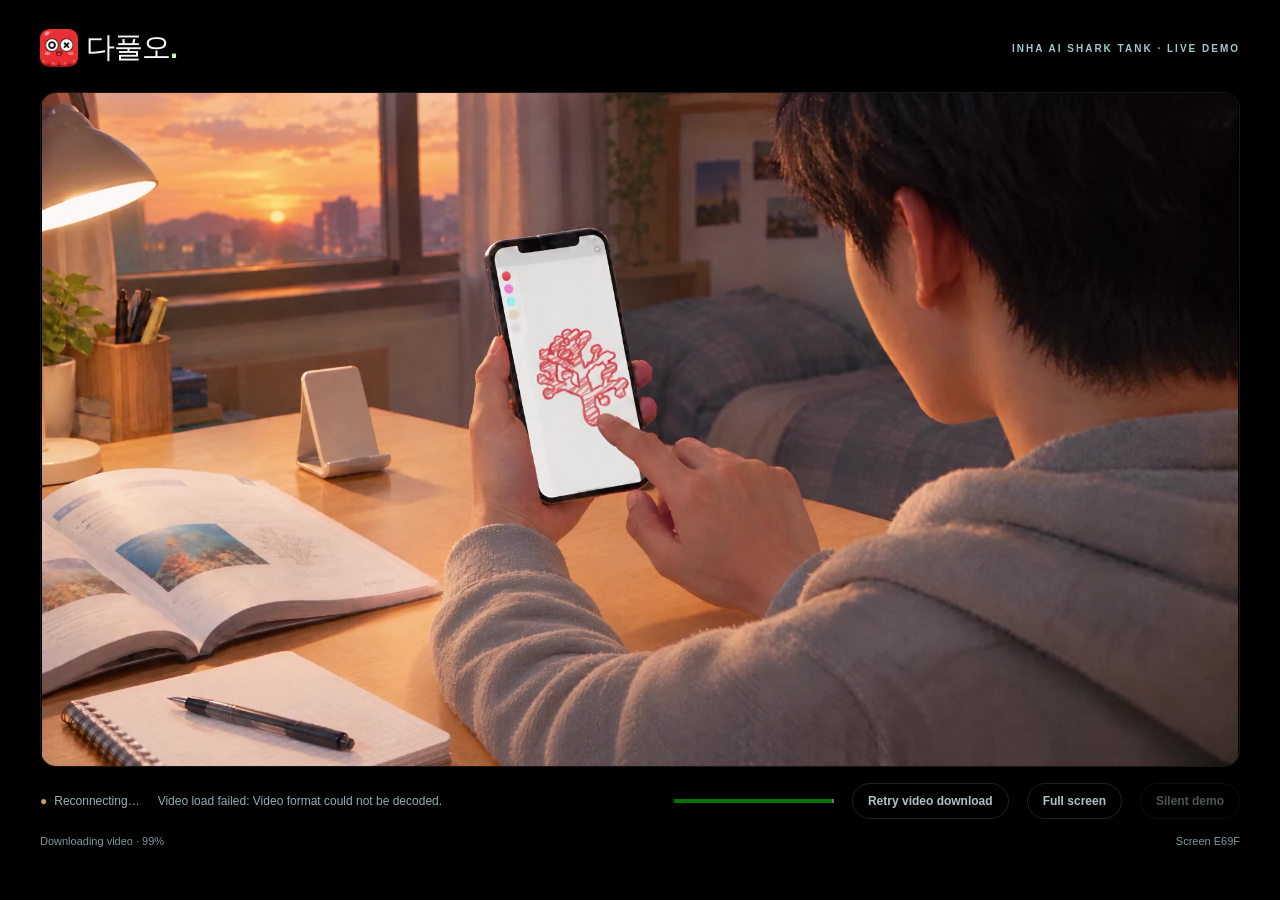
==== commit af874c44: "fix(presentation): keep the fullscreen exit control above the video" ====
--- a/index.html
+++ b/index.html
@@ -1,5 +1,5 @@
 <!doctype html>
-<html lang="en"><head><meta charset="utf-8"><meta name="viewport" content="width=device-width,initial-scale=1,viewport-fit=cover"><meta name="theme-color" content="#000000"><title>다풀오 · Live demo</title><link rel="stylesheet" href="./style.css?v=20261102-en10"></head>
+<html lang="en"><head><meta charset="utf-8"><meta name="viewport" content="width=device-width,initial-scale=1,viewport-fit=cover"><meta name="theme-color" content="#000000"><title>다풀오 · Live demo</title><link rel="stylesheet" href="./style.css?v=20261127-tour-fullscreen"></head>
 <body class="audience-page"><main class="audience"><header><a class="brand" href="./" aria-label="다풀오 홈"><img class="brand-icon" src="./app-icon.png" width="38" height="38" alt="" aria-hidden="true">다풀오<span class="brand-dot">.</span></a><span class="eyebrow">INHA AI SHARK TANK · LIVE DEMO</span></header>
 <div class="presentation" id="presentation"><button id="leave-expanded" class="leave-expanded" aria-label="Exit large view" hidden>×</button><div class="video-column"><div class="screen" id="screen"><video id="video" poster="./first-frame.jpg" playsinline preload="auto" aria-label="다풀오 소개 영상"></video><button id="replay" class="replay-button" hidden><span aria-hidden="true">↻</span> Watch again</button></div></div>
 <aside class="homepage-panel" id="homepage-panel" aria-label="다풀오 사이트 둘러보기" hidden><div class="homepage-device"><div class="homepage-toolbar"><span>dapulo.com</span><a href="https://dapulo.com/" target="_blank" rel="noopener noreferrer">Open site ↗</a></div><div class="homepage-scroll"><iframe id="homepage" scrolling="yes" title="다풀오 모바일 홈페이지" referrerpolicy="no-referrer" sandbox="allow-scripts allow-same-origin allow-forms allow-popups allow-popups-to-escape-sandbox allow-modals allow-downloads allow-storage-access-by-user-activation" allow="camera https://dapulo.com; microphone https://dapulo.com; geolocation 'none'"></iframe></div></div><p class="homepage-hint">Scroll to explore 다풀오</p></aside></div>
--- a/style.css
+++ b/style.css
@@ -13,7 +13,7 @@
 @media(orientation:landscape) and (max-height:550px){.presentation.home-open{grid-template-columns:minmax(0,1fr) 300px;gap:16px}.home-open .homepage-device{height:calc(100svh - 142px);min-height:200px}.homepage-toolbar{height:32px}.homepage-hint{margin-top:6px;font-size:10px}.presentation:fullscreen .homepage-device{height:calc(100vh - 68px)}}
 @media(prefers-reduced-motion:reduce){.presentation,.homepage-panel{transition:none}}
 
-.presentation.is-expanded{position:fixed;inset:0;z-index:1000;width:100vw;height:100vh;height:100dvh;max-width:none;padding:52px 20px 20px;background:#000;box-sizing:border-box}.presentation.is-expanded .video-column{height:100%;display:flex;align-items:center}.presentation.is-expanded .screen{width:100%;height:100%;aspect-ratio:auto}.presentation.is-expanded .homepage-device{height:calc(100vh - 100px);height:calc(100dvh - 100px)}.leave-expanded{position:absolute;top:6px;right:12px;min-height:40px;width:40px;height:40px;padding:0;display:grid;place-items:center;background:#ffffff18;color:#fff;border:1px solid #ffffff40;font-size:28px;line-height:1}
+.presentation.is-expanded{position:fixed;inset:0;z-index:1000;width:100vw;height:100vh;height:100dvh;max-width:none;padding:52px 20px 20px;background:#000;box-sizing:border-box}.presentation.is-expanded .video-column{height:100%;display:flex;align-items:center}.presentation.is-expanded .screen{width:100%;height:100%;aspect-ratio:auto}.presentation.is-expanded .homepage-device{height:calc(100vh - 100px);height:calc(100dvh - 100px)}.leave-expanded{position:absolute;z-index:2;top:6px;right:12px;min-height:40px;width:40px;height:40px;padding:0;display:grid;place-items:center;background:#ffffff18;color:#fff;border:1px solid #ffffff40;font-size:28px;line-height:1}
 @media(max-width:700px) and (orientation:portrait){.presentation.is-expanded.home-open{overflow-y:auto;display:block}.presentation.is-expanded.home-open .video-column{height:auto;margin-bottom:20px}.presentation.is-expanded.home-open .screen{height:auto;aspect-ratio:16/9}.presentation.is-expanded.home-open .homepage-panel{width:100%}}
 
 .presentation:fullscreen:not(.home-open),.presentation:-webkit-full-screen:not(.home-open){padding:0}.presentation:fullscreen:not(.home-open) .screen,.presentation:-webkit-full-screen:not(.home-open) .screen{border:0;border-radius:0;box-shadow:none}
